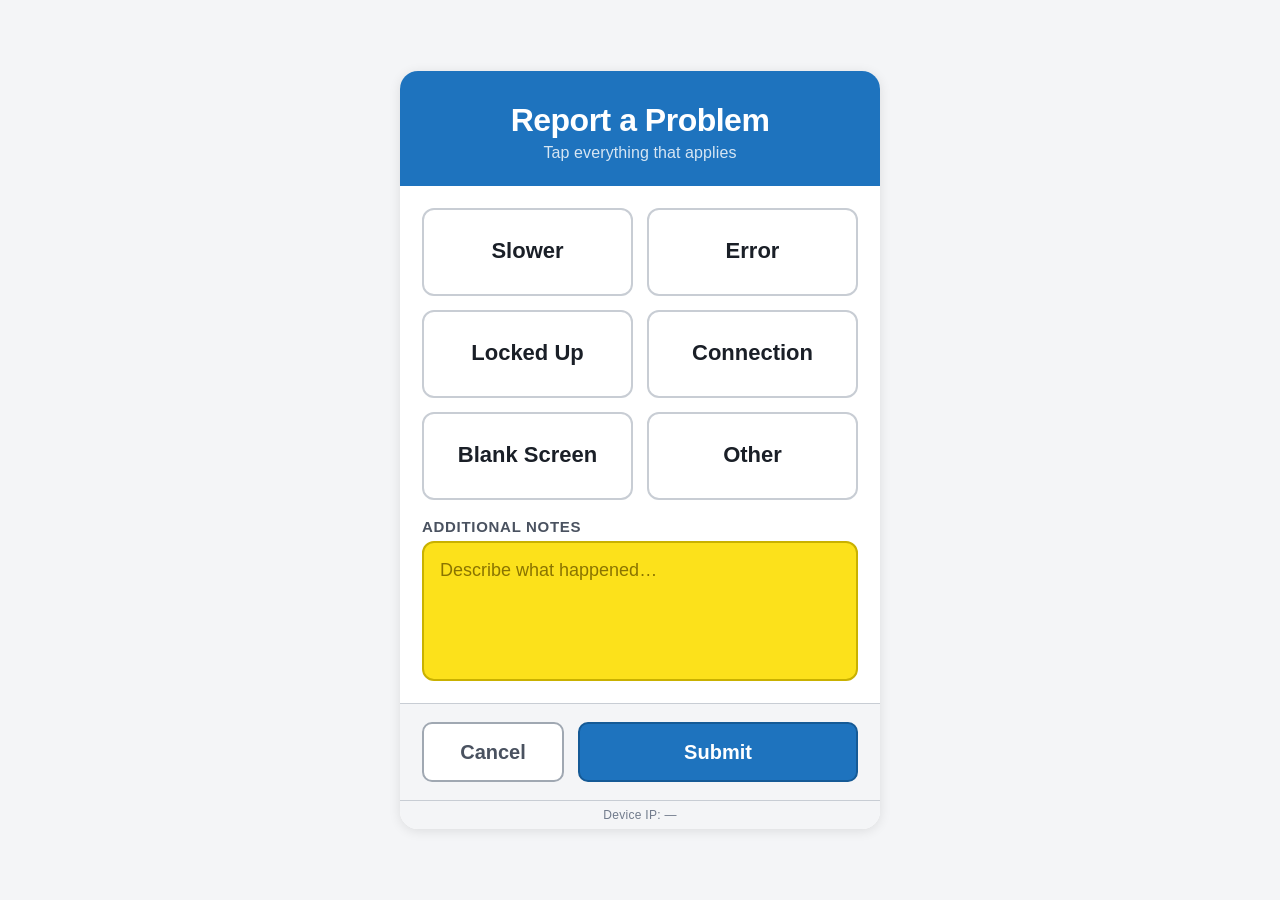
==== UserReport/report-a-problem.html @ c245fca7 "feat: Integrated diagnostic reporting flow and glitch scenarios - Migrated diagnostic UI to local re" ====
<!DOCTYPE html>
<html lang="en">
<head>
  <meta charset="UTF-8">
  <meta name="viewport" content="width=device-width, initial-scale=1.0, maximum-scale=1.0, user-scalable=no">
  <meta name="apple-mobile-web-app-capable" content="yes">
  <meta name="apple-mobile-web-app-status-bar-style" content="default">
  <title>Report a Problem</title>

  <style>
    /* ── Reset & Base ─────────────────────────────────────── */
    *, *::before, *::after { box-sizing: border-box; margin: 0; padding: 0; }

    :root {
      --blue:        #1E73BE;
      --blue-dark:   #155a96;
      --blue-light:  #deeef9;
      --blue-border: #8fbfdf;
      --yellow:      #FCE11B;
      --yellow-dark: #c9b100;
      --yellow-text: #3a2e00;
      --white:       #ffffff;
      --off-white:   #f4f5f7;
      --border:      #c8cdd4;
      --border-dark: #a0a8b2;
      --text-primary:   #1a1f27;
      --text-secondary: #4a5260;
      --text-muted:     #717b8c;
      --success:     #1a7a3a;
      --success-bg:  #e6f4ec;
      --radius-tile: 12px;
      --radius-btn:  10px;
      --tile-min-h:  clamp(64px, 14vw, 88px);
      --font-size-tile:  clamp(17px, 4.5vw, 22px);
      --font-size-label: clamp(12px, 3vw, 15px);
      --font-size-note:  clamp(15px, 4vw, 18px);
      --font-size-btn:   clamp(16px, 4.2vw, 20px);
      --font-size-title: clamp(22px, 6vw, 32px);
      --font-size-sub:   clamp(13px, 3.2vw, 16px);
    }

    html, body {
      height: 100%;
      background: var(--off-white);
      font-family: -apple-system, BlinkMacSystemFont, 'Segoe UI', Roboto, Helvetica, Arial, sans-serif;
      -webkit-font-smoothing: antialiased;
      -webkit-tap-highlight-color: transparent;
      overscroll-behavior: none;
    }

    body {
      display: flex;
      align-items: flex-start;
      justify-content: center;
      min-height: 100vh;
      padding: clamp(0px, 2vw, 16px);
    }

    /* ── Card Shell ───────────────────────────────────────── */
    .card {
      width: 100%;
      max-width: 480px;
      background: var(--white);
      border-radius: clamp(0px, 2vw, 18px);
      overflow: hidden;
      box-shadow: 0 2px 12px rgba(0,0,0,0.10);
      display: flex;
      flex-direction: column;
      min-height: 100dvh;
    }

    @media (min-width: 500px) {
      body { padding: 24px 16px; align-items: center; }
      .card { min-height: unset; }
    }

    /* ── Header ───────────────────────────────────────────── */
    .header {
      background: var(--blue);
      padding: clamp(20px, 5vw, 32px) clamp(16px, 4vw, 28px) clamp(16px, 4vw, 24px);
      text-align: center;
    }

    .header h1 {
      color: var(--white);
      font-size: var(--font-size-title);
      font-weight: 800;
      letter-spacing: -0.5px;
      line-height: 1.1;
    }

    .header p {
      color: rgba(255,255,255,0.82);
      font-size: var(--font-size-sub);
      margin-top: 5px;
      font-weight: 500;
      letter-spacing: 0.1px;
    }

    /* ── Body ─────────────────────────────────────────────── */
    .body {
      padding: clamp(14px, 3.5vw, 22px);
      flex: 1;
      display: flex;
      flex-direction: column;
      gap: clamp(12px, 3vw, 18px);
    }

    /* ── Tile Grid ────────────────────────────────────────── */
    .tile-grid {
      display: grid;
      grid-template-columns: repeat(2, minmax(0, 1fr));
      gap: clamp(8px, 2vw, 14px);
    }

    .tile {
      min-height: var(--tile-min-h);
      border: 2.5px solid var(--border);
      border-radius: var(--radius-tile);
      background: var(--white);
      color: var(--text-primary);
      font-size: var(--font-size-tile);
      font-weight: 600;
      cursor: pointer;
      user-select: none;
      -webkit-user-select: none;
      display: flex;
      align-items: center;
      justify-content: center;
      text-align: center;
      padding: 10px 8px;
      line-height: 1.2;
      transition: background 0.12s ease, border-color 0.12s ease, color 0.12s ease, transform 0.08s ease;
      -webkit-tap-highlight-color: transparent;
    }

    .tile:active { transform: scale(0.96); }

    .tile.selected {
      border-color: var(--blue);
      background: var(--blue-light);
      color: var(--blue-dark);
      border-width: 3px;
    }

    /* ── Notes Section ────────────────────────────────────── */
    .notes-section { display: flex; flex-direction: column; gap: 6px; }

    .notes-label {
      font-size: var(--font-size-label);
      font-weight: 700;
      color: var(--text-secondary);
      text-transform: uppercase;
      letter-spacing: 0.7px;
    }

    .notes-area {
      width: 100%;
      background: var(--yellow);
      color: var(--yellow-text);
      border: 2px solid var(--yellow-dark);
      border-radius: var(--radius-tile);
      padding: clamp(10px, 2.5vw, 14px) clamp(12px, 3vw, 16px);
      font-size: var(--font-size-note);
      font-family: inherit;
      line-height: 1.5;
      resize: none;
      min-height: clamp(80px, 18vw, 110px);
      outline: none;
      -webkit-appearance: none;
    }

    .notes-area::placeholder { color: #8a7400; opacity: 1; }
    .notes-area:focus { border-color: #a08800; box-shadow: 0 0 0 3px rgba(252,225,27,0.4); }

    /* ── Footer Buttons ───────────────────────────────────── */
    .footer {
      background: var(--off-white);
      border-top: 1.5px solid var(--border);
      padding: clamp(12px, 3vw, 18px) clamp(14px, 3.5vw, 22px);
      display: flex;
      gap: clamp(8px, 2vw, 14px);
    }

    .btn {
      border: 2px solid var(--border-dark);
      border-radius: var(--radius-btn);
      font-family: inherit;
      font-size: var(--font-size-btn);
      font-weight: 700;
      cursor: pointer;
      padding: clamp(14px, 3.5vw, 18px) 0;
      line-height: 1;
      transition: background 0.12s, transform 0.08s;
      -webkit-tap-highlight-color: transparent;
    }

    .btn:active { transform: scale(0.97); }

    .btn-cancel {
      flex: 1;
      background: var(--white);
      color: var(--text-secondary);
    }

    .btn-cancel:hover { background: #eaecef; }

    .btn-submit {
      flex: 2;
      background: var(--blue);
      color: var(--white);
      border-color: var(--blue-dark);
    }

    .btn-submit:hover { background: var(--blue-dark); }

    /* ── Device ID strip ──────────────────────────────────── */
    .device-strip {
      background: var(--off-white);
      border-top: 1px solid var(--border);
      padding: 7px 16px;
      text-align: center;
      font-size: clamp(10px, 2.5vw, 12px);
      color: var(--text-muted);
      letter-spacing: 0.3px;
    }

    /* ── Validation hint ──────────────────────────────────── */
    .hint {
      display: none;
      font-size: clamp(12px, 3vw, 14px);
      color: #b83030;
      font-weight: 600;
      text-align: center;
      padding: 2px 0 4px;
    }
    .hint.visible { display: block; }
  </style>
</head>

<body>
  <div class="card" id="card">
    <form id="reportForm" name="form1" method="post" action="https://msi-demo.com:2201/userRepSubmit" style="display:contents;">
      <!-- Hidden fields corresponding to original form structure -->
      <input type="checkbox" name="cbox1" id="input-cbox1" style="display:none">
      <input type="checkbox" name="cbox2" id="input-cbox2" style="display:none">
      <input type="checkbox" name="cbox3" id="input-cbox3" style="display:none">
      <input type="checkbox" name="cbox4" id="input-cbox4" style="display:none">
      <input type="checkbox" name="cbox5" id="input-cbox5" style="display:none">
      <input type="checkbox" name="cbox6" id="input-cbox6" style="display:none">

      <div class="header">
        <h1>Report a Problem</h1>
        <p>Tap everything that applies</p>
      </div>

      <!-- Main form -->
      <div class="body" id="form-body">
        <div class="tile-grid" id="tile-grid">
          <div class="tile" data-value="Slower">Slower</div>
          <div class="tile" data-value="Error">Error</div>
          <div class="tile" data-value="Locked Up">Locked Up</div>
          <div class="tile" data-value="Connection">Connection</div>
          <div class="tile" data-value="Blank Screen">Blank Screen</div>
          <div class="tile" data-value="Other">Other</div>
        </div>

        <p class="hint" id="hint">Please select an issue or add a note.</p>

        <div class="notes-section">
          <span class="notes-label">Additional Notes</span>
          <textarea
            class="notes-area"
            id="notes"
            name="description"
            rows="4"
            placeholder="Describe what happened…"
            autocomplete="off"
            autocorrect="on"
            spellcheck="true"
          ></textarea>
        </div>
      </div>

      <div class="footer" id="footer">
        <button class="btn btn-cancel" id="btn-cancel" type="button">Cancel</button>
        <button class="btn btn-submit" id="btn-submit" type="button">Submit</button>
      </div>


      <div class="device-strip" id="device-strip">Device IP: —</div>
    </form>
  </div>

  <div id="thank-you-screen" style="display: none; height: 100vh; width: 100%; flex-direction: column; align-items: center; justify-content: center; background: #000000; color: #ffffff; padding: 20px; box-sizing: border-box; text-align: center; position: fixed; top: 0; left: 0; z-index: 1000;">
    <h1 style="font-size: clamp(32px, 8vw, 48px); font-weight: 500; margin-bottom: 40px; letter-spacing: 0.5px;">Thank You</h1>
    
    <div style="margin-bottom: 60px; max-width: 250px; width: 60%;">
      <img src="https://msi-demo.com:2201/crf_root:/splash/web/CVAplain.jpg" alt="Connect" style="width: 100%; height: auto;">
    </div>
    
    <button class="btn btn-submit" style="width: 100%; max-width: 320px; padding: 18px; font-size: clamp(18px, 5vw, 22px); border: none; font-weight: 500; letter-spacing: 1px; background: #1E73BE; color: white;" onclick="closeApp()">CLOSE</button>
  </div>

  <script>
    // Map tile values to hidden checkbox inputs
    const mapping = {
      'Slower': 'input-cbox1',
      'Error': 'input-cbox2',
      'Locked Up': 'input-cbox3',
      'Connection': 'input-cbox4',
      'Blank Screen': 'input-cbox5',
      'Other': 'input-cbox6'
    };

    // ── Tile toggle ───────────────────────────────────────
    document.getElementById('tile-grid').addEventListener('click', function(e) {
      const tile = e.target.closest('.tile');
      if (!tile) return;
      tile.classList.toggle('selected');
      document.getElementById('hint').classList.remove('visible');
      
      const value = tile.dataset.value;
      if (mapping[value]) {
        const checkbox = document.getElementById(mapping[value]);
        if (checkbox) checkbox.checked = tile.classList.contains('selected');
      }
    });

    // ── Cancel ────────────────────────────────────────────
    document.getElementById('btn-cancel').addEventListener('click', function(e) {
      e.preventDefault();
      const form = document.getElementById('reportForm');
      form.action = 'https://msi-demo.com:2201/userRepCancel';
      form.submit();
    });

    // ── Submit ────────────────────────────────────────────
    document.getElementById('btn-submit').addEventListener('click', function(e) {
      e.preventDefault();
      const selected = [...document.querySelectorAll('.tile.selected')].map(t => t.dataset.value);
      const notes = document.getElementById('notes').value.trim();

      if (selected.length === 0 && !notes) {
        document.getElementById('hint').classList.add('visible');
        return;
      }

      const form = document.getElementById('reportForm');
      form.action = 'https://msi-demo.com:2201/userRepSubmit';
      
      // Hide submit button to prevent double submission
      document.getElementById('btn-submit').style.visibility = 'hidden';

      const formData = new URLSearchParams();
      // Add checkboxes
      const checkboxes = document.querySelectorAll('input[type="checkbox"]');
      checkboxes.forEach(cb => {
         if(cb.checked) formData.append(cb.name, 'on');
      });
      formData.append('description', notes);

      fetch('https://msi-demo.com:2201/userRepSubmit', {
        method: 'POST',
        body: formData,
        headers: {
          'Content-Type': 'application/x-www-form-urlencoded'
        }
      }).then(() => {
         showThankYou();
      }).catch((e) => {
         console.error('Error:', e);
         showThankYou(); // Show thank you even if network fails locally
      });
    });

    function showThankYou() {
        document.getElementById('card').style.display = 'none';
        document.body.style.background = '#000000';
        document.getElementById('thank-you-screen').style.display = 'flex';
    }

    function closeApp() {
        if (window.parent !== window) {
            window.parent.postMessage('closeDiagnosticOverlay', '*');
            setTimeout(() => location.reload(), 200);
        } else {
            window.location.href = '../index.html';
        }
    }

    // ── Fetch device IP ───────────────────────────────────
    fetch('https://api.ipify.org?format=json')
      .then(r => r.json())
      .then(d => { document.getElementById('device-strip').textContent = 'Device IP: ' + d.ip; })
      .catch(() => {});
  </script>
</body>
</html>
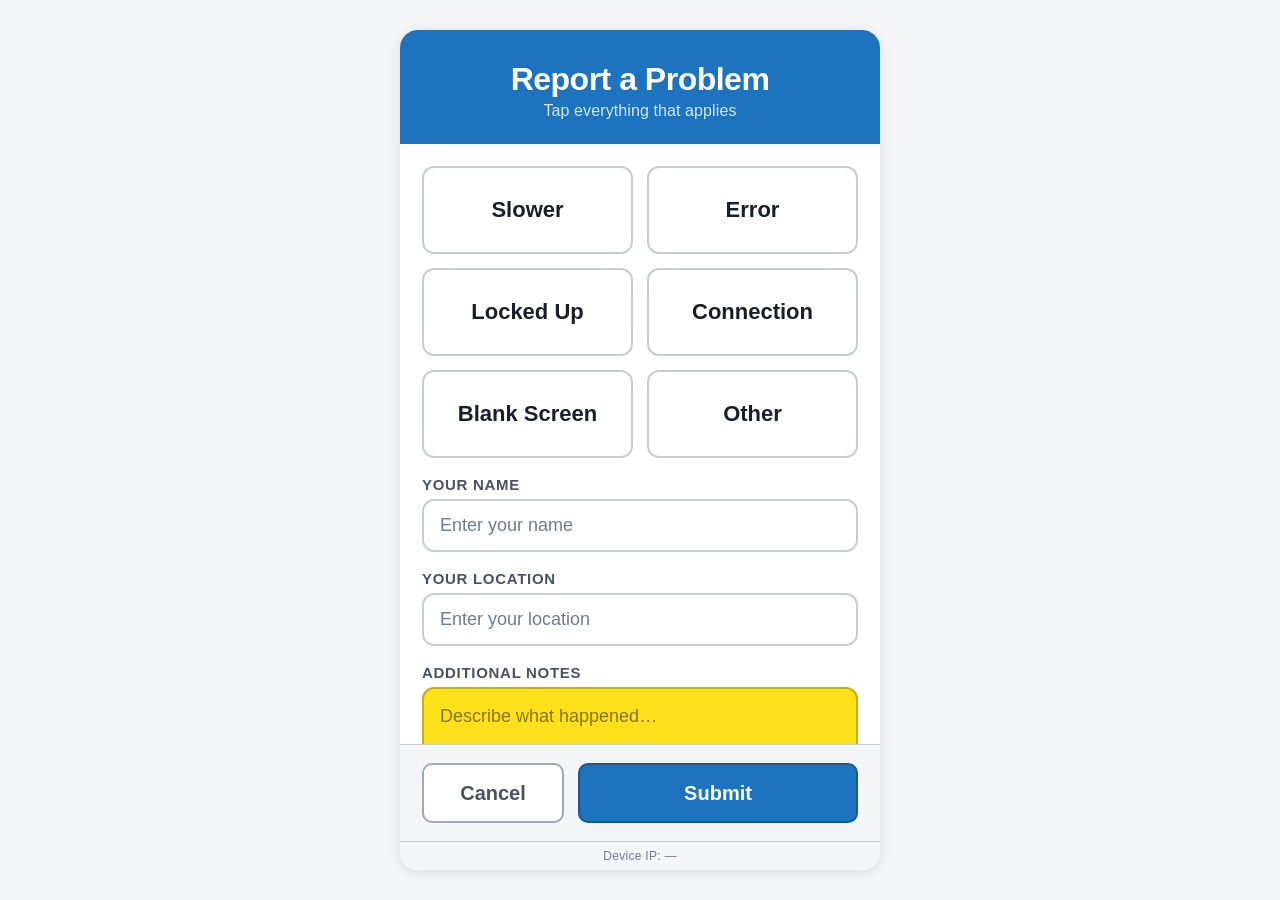
==== commit feeaf44d: "Refine desktop simulation, update MSI branding, and enhance Report Problem UI" ====
--- a/UserReport/report-a-problem.html
+++ b/UserReport/report-a-problem.html
@@ -67,11 +67,12 @@
       display: flex;
       flex-direction: column;
       min-height: 100dvh;
+      max-height: 100dvh;
     }
 
     @media (min-width: 500px) {
-      body { padding: 24px 16px; align-items: center; }
-      .card { min-height: unset; }
+      body { padding: 30px 16px; align-items: flex-start; }
+      .card { min-height: unset; max-height: calc(100vh - 60px); margin-bottom: 30px; }
     }
 
     /* ── Header ───────────────────────────────────────────── */
@@ -104,6 +105,8 @@
       display: flex;
       flex-direction: column;
       gap: clamp(12px, 3vw, 18px);
+      overflow-y: auto;
+      -webkit-overflow-scrolling: touch;
     }
 
     /* ── Tile Grid ────────────────────────────────────────── */
@@ -173,6 +176,22 @@
     .notes-area::placeholder { color: #8a7400; opacity: 1; }
     .notes-area:focus { border-color: #a08800; box-shadow: 0 0 0 3px rgba(252,225,27,0.4); }
 
+    .text-input {
+      width: 100%;
+      background: var(--white);
+      color: var(--text-primary);
+      border: 2px solid var(--border);
+      border-radius: var(--radius-tile);
+      padding: clamp(10px, 2.5vw, 14px) clamp(12px, 3vw, 16px);
+      font-size: var(--font-size-note);
+      font-family: inherit;
+      outline: none;
+      -webkit-appearance: none;
+      transition: border-color 0.12s ease;
+    }
+    .text-input::placeholder { color: var(--text-muted); }
+    .text-input:focus { border-color: var(--blue); box-shadow: 0 0 0 3px rgba(30,115,190,0.2); }
+
     /* ── Footer Buttons ───────────────────────────────────── */
     .footer {
       background: var(--off-white);
@@ -240,7 +259,7 @@
 
 <body>
   <div class="card" id="card">
-    <form id="reportForm" name="form1" method="post" action="https://msi-demo.com:2201/userRepSubmit" style="display:contents;">
+    <form id="reportForm" name="form1" method="post" action="https://msi-demo.com:7200/urw" style="display:contents;">
       <!-- Hidden fields corresponding to original form structure -->
       <input type="checkbox" name="cbox1" id="input-cbox1" style="display:none">
       <input type="checkbox" name="cbox2" id="input-cbox2" style="display:none">
@@ -266,6 +285,16 @@
         </div>
 
         <p class="hint" id="hint">Please select an issue or add a note.</p>
+
+        <div class="notes-section">
+          <span class="notes-label">Your Name</span>
+          <input type="text" class="text-input" id="userName" name="userName" placeholder="Enter your name" autocomplete="off" autocorrect="off">
+        </div>
+
+        <div class="notes-section">
+          <span class="notes-label">Your Location</span>
+          <input type="text" class="text-input" id="userLocation" name="userLocation" placeholder="Enter your location" autocomplete="off" autocorrect="off">
+        </div>
 
         <div class="notes-section">
           <span class="notes-label">Additional Notes</span>
@@ -347,7 +376,7 @@
       }
 
       const form = document.getElementById('reportForm');
-      form.action = 'https://msi-demo.com:2201/userRepSubmit';
+      form.action = 'https://msi-demo.com:7200/urw';
       
       // Hide submit button to prevent double submission
       document.getElementById('btn-submit').style.visibility = 'hidden';
@@ -358,9 +387,14 @@
       checkboxes.forEach(cb => {
          if(cb.checked) formData.append(cb.name, 'on');
       });
+      const userName = document.getElementById('userName').value.trim();
+      const userLocation = document.getElementById('userLocation').value.trim();
+      
+      formData.append('userName', userName);
+      formData.append('userLocation', userLocation);
       formData.append('description', notes);
 
-      fetch('https://msi-demo.com:2201/userRepSubmit', {
+      fetch('https://msi-demo.com:7200/urw', {
         method: 'POST',
         body: formData,
         headers: {
